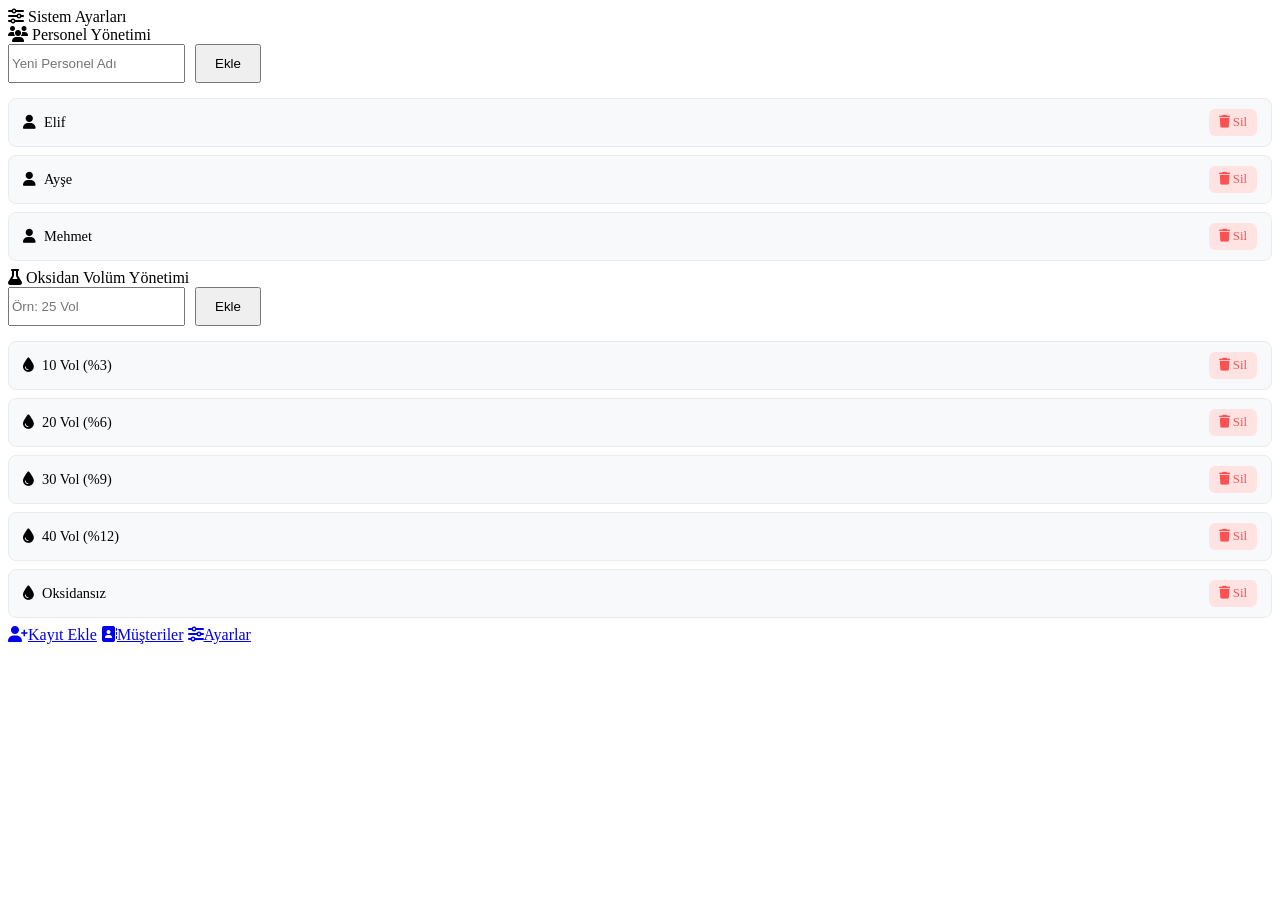
==== ayarlar.html @ 13740bed "Add files via upload" ====
<!DOCTYPE html>
<html lang="tr">
<head>
    <meta charset="UTF-8">
    <meta name="viewport" content="width=device-width, initial-scale=1.0">
    <title>Ayarlar</title>
    <link rel="stylesheet" href="style.css">
    <link rel="stylesheet" href="https://cdnjs.cloudflare.com/ajax/libs/font-awesome/6.4.0/css/all.min.css">
    <style>
        .setting-item { display: flex; justify-content: space-between; align-items: center; padding: 10px 14px; background: #f8f9fa; margin-bottom: 8px; border-radius: 8px; border: 1px solid #e9ecef; font-size: 0.9rem; font-weight: 500; }
        .del-badge { color: #fa5252; cursor: pointer; background: #ffe3e3; padding: 6px 10px; border-radius: 6px; font-size: 0.8rem; }
    </style>
</head>
<body>
    <div class="header">
        <i class="fa-solid fa-sliders"></i> Sistem Ayarları
    </div>
    
    <div class="container">
        <!-- Personel Yönetimi -->
        <div class="card">
            <div class="card-title"><i class="fa-solid fa-users"></i> Personel Yönetimi</div>
            <div style="display: flex; gap: 10px; margin-bottom: 15px;">
                <input type="text" id="newStylist" placeholder="Yeni Personel Adı">
                <button class="btn" style="width: auto; padding: 10px 18px;" onclick="add('stylists', 'newStylist')">Ekle</button>
            </div>
            <div id="stylistList"></div>
        </div>

        <!-- Volüm Yönetimi -->
        <div class="card">
            <div class="card-title"><i class="fa-solid fa-flask"></i> Oksidan Volüm Yönetimi</div>
            <div style="display: flex; gap: 10px; margin-bottom: 15px;">
                <input type="text" id="newVolume" placeholder="Örn: 25 Vol">
                <button class="btn" style="width: auto; padding: 10px 18px;" onclick="add('volumes', 'newVolume')">Ekle</button>
            </div>
            <div id="volumeList"></div>
        </div>
    </div>

    <!-- Alt Navigasyon Menüsü -->
    <div class="nav-bar">
        <a href="index.html" class="nav-item"><i class="fa-solid fa-user-plus"></i>Kayıt Ekle</a>
        <a href="liste.html" class="nav-item"><i class="fa-solid fa-address-book"></i>Müşteriler</a>
        <a href="ayarlar.html" class="nav-item active"><i class="fa-solid fa-sliders"></i>Ayarlar</a>
    </div>

    <script>
        window.onload = loadSettings;

        function loadSettings() {
            let stylists = JSON.parse(localStorage.getItem('stylists')) || ["Elif", "Ayşe", "Mehmet"];
            let volumes = JSON.parse(localStorage.getItem('volumes')) || ["10 Vol (%3)", "20 Vol (%6)", "30 Vol (%9)", "40 Vol (%12)", "Oksidansız"];
            
            document.getElementById('stylistList').innerHTML = stylists.map((s, i) => `
                <div class="setting-item">
                    <span><i class="fa-solid fa-user" style="color:var(--secondary); margin-right:8px;"></i>${s}</span>
                    <span class="del-badge" onclick="remove('stylists', ${i})"><i class="fa-solid fa-trash"></i> Sil</span>
                </div>
            `).join('');
            
            document.getElementById('volumeList').innerHTML = volumes.map((v, i) => `
                <div class="setting-item">
                    <span><i class="fa-solid fa-droplet" style="color:var(--primary); margin-right:8px;"></i>${v}</span>
                    <span class="del-badge" onclick="remove('volumes', ${i})"><i class="fa-solid fa-trash"></i> Sil</span>
                </div>
            `).join('');
        }

        function add(key, inputId) {
            let val = document.getElementById(inputId).value.trim();
            if(!val) return;
            let list = JSON.parse(localStorage.getItem(key)) || [];
            if(!list.includes(val)) {
                list.push(val);
                localStorage.setItem(key, JSON.stringify(list));
            }
            document.getElementById(inputId).value = '';
            loadSettings();
        }

        function remove(key, index) {
            let list = JSON.parse(localStorage.getItem(key)) || [];
            list.splice(index, 1);
            localStorage.setItem(key, JSON.stringify(list));
            loadSettings();
        }
    </script>
</body>
</html>
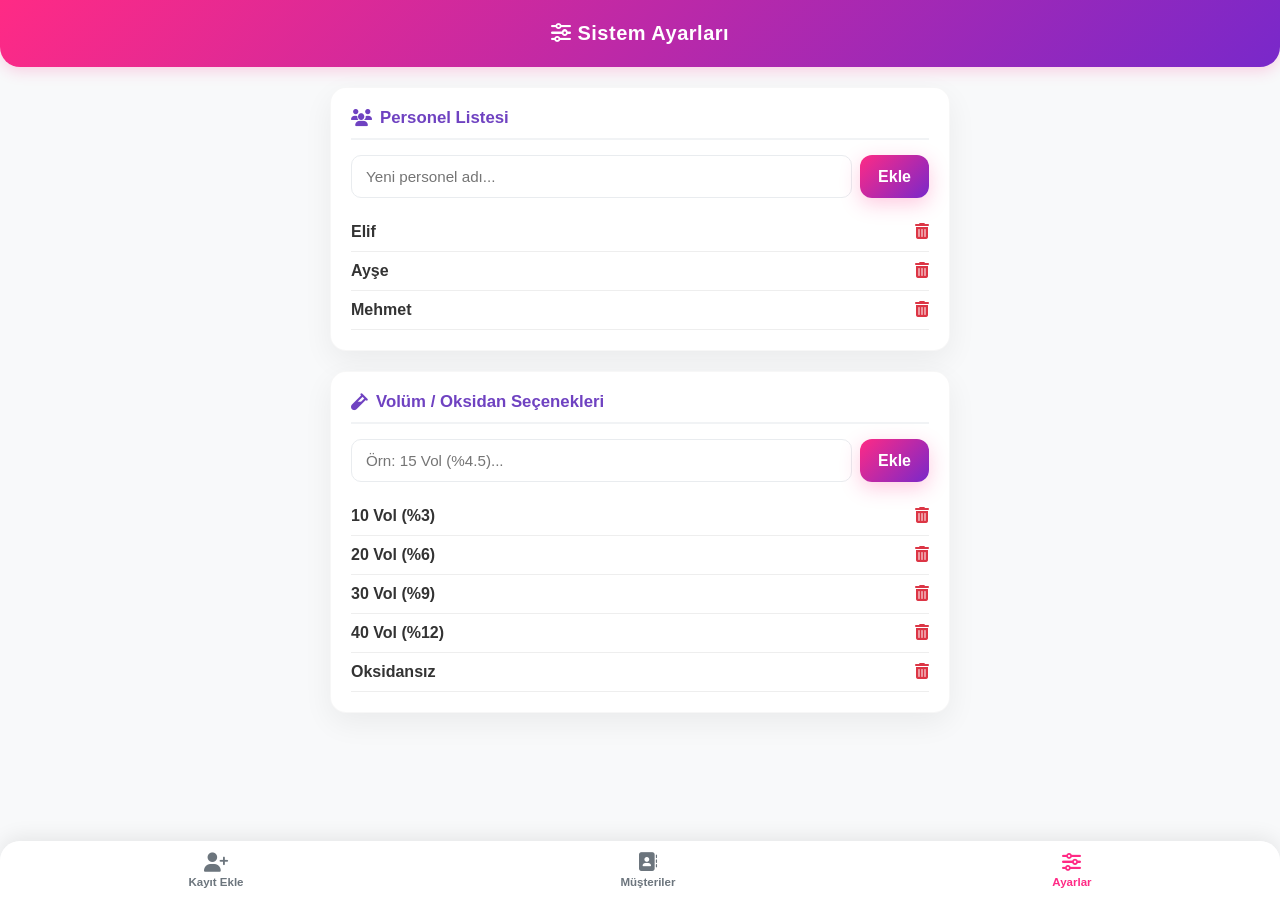
==== commit 7231d5e2: "Refactor settings management in ayarlar.html" ====
--- a/ayarlar.html
+++ b/ayarlar.html
@@ -6,10 +6,6 @@
     <title>Ayarlar</title>
     <link rel="stylesheet" href="style.css">
     <link rel="stylesheet" href="https://cdnjs.cloudflare.com/ajax/libs/font-awesome/6.4.0/css/all.min.css">
-    <style>
-        .setting-item { display: flex; justify-content: space-between; align-items: center; padding: 10px 14px; background: #f8f9fa; margin-bottom: 8px; border-radius: 8px; border: 1px solid #e9ecef; font-size: 0.9rem; font-weight: 500; }
-        .del-badge { color: #fa5252; cursor: pointer; background: #ffe3e3; padding: 6px 10px; border-radius: 6px; font-size: 0.8rem; }
-    </style>
 </head>
 <body>
     <div class="header">
@@ -17,24 +13,28 @@
     </div>
     
     <div class="container">
+        <div id="syncStatus" style="text-align:center; font-size: 0.8rem; color: #6c757d; margin-bottom: 12px; font-weight:600;">
+            <i class="fa-solid fa-arrows-rotate fa-spin"></i> Ayarlar Google Tablolar ile senkronize ediliyor...
+        </div>
+
         <!-- Personel Yönetimi -->
         <div class="card">
-            <div class="card-title"><i class="fa-solid fa-users"></i> Personel Yönetimi</div>
-            <div style="display: flex; gap: 10px; margin-bottom: 15px;">
-                <input type="text" id="newStylist" placeholder="Yeni Personel Adı">
-                <button class="btn" style="width: auto; padding: 10px 18px;" onclick="add('stylists', 'newStylist')">Ekle</button>
+            <div class="card-title"><i class="fa-solid fa-users"></i> Personel Listesi</div>
+            <div style="display: flex; gap: 8px; margin-bottom: 15px;">
+                <input type="text" id="newStylist" placeholder="Yeni personel adı...">
+                <button class="btn" style="width: auto; padding: 0 18px;" onclick="addStylist()">Ekle</button>
             </div>
-            <div id="stylistList"></div>
+            <ul id="stylistList" style="list-style: none; padding: 0; margin: 0;"></ul>
         </div>
 
-        <!-- Volüm Yönetimi -->
-        <div class="card">
-            <div class="card-title"><i class="fa-solid fa-flask"></i> Oksidan Volüm Yönetimi</div>
-            <div style="display: flex; gap: 10px; margin-bottom: 15px;">
-                <input type="text" id="newVolume" placeholder="Örn: 25 Vol">
-                <button class="btn" style="width: auto; padding: 10px 18px;" onclick="add('volumes', 'newVolume')">Ekle</button>
+        <!-- Volüm / Oksidan Yönetimi -->
+        <div class="card" style="margin-top: 20px;">
+            <div class="card-title"><i class="fa-solid fa-vial"></i> Volüm / Oksidan Seçenekleri</div>
+            <div style="display: flex; gap: 8px; margin-bottom: 15px;">
+                <input type="text" id="newVolume" placeholder="Örn: 15 Vol (%4.5)...">
+                <button class="btn" style="width: auto; padding: 0 18px;" onclick="addVolume()">Ekle</button>
             </div>
-            <div id="volumeList"></div>
+            <ul id="volumeList" style="list-style: none; padding: 0; margin: 0;"></ul>
         </div>
     </div>
 
@@ -46,45 +46,110 @@
     </div>
 
     <script>
-        window.onload = loadSettings;
+        const SCRIPT_URL = "https://script.google.com/macros/s/AKfycbxj3SX7iW7ruzD6hQ3sq2WIcIf6JTsAfMqw1hscgxm8sXd_DJLNeY0f0tWb0lHJq7IW/exec";
 
-        function loadSettings() {
+        window.onload = function() {
+            renderLists();
+            fetchSettingsFromGoogle();
+        };
+
+        function fetchSettingsFromGoogle() {
+            const syncDiv = document.getElementById('syncStatus');
+            syncDiv.style.display = 'block';
+
+            fetch(SCRIPT_URL)
+                .then(res => res.json())
+                .then(data => {
+                    if (data.stylists) localStorage.setItem('stylists', JSON.stringify(data.stylists));
+                    if (data.volumes) localStorage.setItem('volumes', JSON.stringify(data.volumes));
+                    renderLists();
+                })
+                .catch(err => console.error("Ayarlar çekilemedi:", err))
+                .finally(() => {
+                    syncDiv.style.display = 'none';
+                });
+        }
+
+        function saveSettingsToGoogle() {
+            const stylists = JSON.parse(localStorage.getItem('stylists')) || [];
+            const volumes = JSON.parse(localStorage.getItem('volumes')) || [];
+
+            fetch(SCRIPT_URL, {
+                method: "POST",
+                mode: "no-cors",
+                headers: { "Content-Type": "application/json" },
+                body: JSON.stringify({
+                    action: "saveSettings",
+                    stylists: stylists,
+                    volumes: volumes
+                })
+            });
+        }
+
+        function renderLists() {
             let stylists = JSON.parse(localStorage.getItem('stylists')) || ["Elif", "Ayşe", "Mehmet"];
             let volumes = JSON.parse(localStorage.getItem('volumes')) || ["10 Vol (%3)", "20 Vol (%6)", "30 Vol (%9)", "40 Vol (%12)", "Oksidansız"];
-            
-            document.getElementById('stylistList').innerHTML = stylists.map((s, i) => `
-                <div class="setting-item">
-                    <span><i class="fa-solid fa-user" style="color:var(--secondary); margin-right:8px;"></i>${s}</span>
-                    <span class="del-badge" onclick="remove('stylists', ${i})"><i class="fa-solid fa-trash"></i> Sil</span>
-                </div>
+
+            // Personel Listesi
+            const sUl = document.getElementById('stylistList');
+            sUl.innerHTML = stylists.map((s, idx) => `
+                <li style="display:flex; justify-content:space-between; align-items:center; padding: 10px 0; border-bottom: 1px solid #eee;">
+                    <span style="font-weight:600; color:#333;">${s}</span>
+                    <button onclick="removeStylist(${idx})" style="background:none; border:none; color:#dc3545; cursor:pointer; font-size:1rem;"><i class="fa-solid fa-trash-can"></i></button>
+                </li>
             `).join('');
-            
-            document.getElementById('volumeList').innerHTML = volumes.map((v, i) => `
-                <div class="setting-item">
-                    <span><i class="fa-solid fa-droplet" style="color:var(--primary); margin-right:8px;"></i>${v}</span>
-                    <span class="del-badge" onclick="remove('volumes', ${i})"><i class="fa-solid fa-trash"></i> Sil</span>
-                </div>
+
+            // Volüm Listesi
+            const vUl = document.getElementById('volumeList');
+            vUl.innerHTML = volumes.map((v, idx) => `
+                <li style="display:flex; justify-content:space-between; align-items:center; padding: 10px 0; border-bottom: 1px solid #eee;">
+                    <span style="font-weight:600; color:#333;">${v}</span>
+                    <button onclick="removeVolume(${idx})" style="background:none; border:none; color:#dc3545; cursor:pointer; font-size:1rem;"><i class="fa-solid fa-trash-can"></i></button>
+                </li>
             `).join('');
         }
 
-        function add(key, inputId) {
-            let val = document.getElementById(inputId).value.trim();
+        function addStylist() {
+            const input = document.getElementById('newStylist');
+            const val = input.value.trim();
             if(!val) return;
-            let list = JSON.parse(localStorage.getItem(key)) || [];
-            if(!list.includes(val)) {
-                list.push(val);
-                localStorage.setItem(key, JSON.stringify(list));
-            }
-            document.getElementById(inputId).value = '';
-            loadSettings();
+            
+            let stylists = JSON.parse(localStorage.getItem('stylists')) || [];
+            stylists.push(val);
+            localStorage.setItem('stylists', JSON.stringify(stylists));
+            input.value = '';
+            renderLists();
+            saveSettingsToGoogle();
         }
 
-        function remove(key, index) {
-            let list = JSON.parse(localStorage.getItem(key)) || [];
-            list.splice(index, 1);
-            localStorage.setItem(key, JSON.stringify(list));
-            loadSettings();
+        function removeStylist(idx) {
+            let stylists = JSON.parse(localStorage.getItem('stylists')) || [];
+            stylists.splice(idx, 1);
+            localStorage.setItem('stylists', JSON.stringify(stylists));
+            renderLists();
+            saveSettingsToGoogle();
+        }
+
+        function addVolume() {
+            const input = document.getElementById('newVolume');
+            const val = input.value.trim();
+            if(!val) return;
+
+            let volumes = JSON.parse(localStorage.getItem('volumes')) || [];
+            volumes.push(val);
+            localStorage.setItem('volumes', JSON.stringify(volumes));
+            input.value = '';
+            renderLists();
+            saveSettingsToGoogle();
+        }
+
+        function removeVolume(idx) {
+            let volumes = JSON.parse(localStorage.getItem('volumes')) || [];
+            volumes.splice(idx, 1);
+            localStorage.setItem('volumes', JSON.stringify(volumes));
+            renderLists();
+            saveSettingsToGoogle();
         }
     </script>
 </body>
-</html>+</html>
--- a/style.css
+++ b/style.css
@@ -0,0 +1,196 @@
+:root {
+    --primary: #ff2a85;
+    --primary-gradient: linear-gradient(135deg, #ff2a85 0%, #7928ca 100%);
+    --secondary: #6f42c1;
+    --bg-color: #f8f9fa;
+    --card-bg: #ffffff;
+    --text-main: #212529;
+    --text-muted: #6c757d;
+    --border-radius: 16px;
+    --shadow: 0 10px 30px rgba(0,0,0,0.06);
+}
+
+* { box-sizing: border-box; margin: 0; padding: 0; font-family: 'Poppins', -apple-system, BlinkMacSystemFont, "Segoe UI", Roboto, sans-serif; }
+body { background-color: var(--bg-color); color: var(--text-main); padding-bottom: 90px; -webkit-tap-highlight-color: transparent; }
+
+/* Üst Başlık */
+.header {
+    background: var(--primary-gradient);
+    color: white;
+    padding: 22px 15px;
+    text-align: center;
+    font-size: 1.25rem;
+    font-weight: 700;
+    letter-spacing: 0.5px;
+    box-shadow: 0 4px 15px rgba(255, 42, 133, 0.2);
+    border-bottom-left-radius: 20px;
+    border-bottom-right-radius: 20px;
+    margin-bottom: 20px;
+}
+
+.container { padding: 0 15px; max-width: 650px; margin: 0 auto; }
+
+/* Kart Yapısı */
+.card { 
+    background: var(--card-bg); 
+    border-radius: var(--border-radius); 
+    padding: 20px; 
+    box-shadow: var(--shadow); 
+    margin-bottom: 20px; 
+    border: 1px solid rgba(0,0,0,0.03);
+}
+
+.card-title {
+    font-size: 1.05rem;
+    font-weight: 700;
+    color: var(--secondary);
+    margin-bottom: 15px;
+    display: flex;
+    align-items: center;
+    gap: 8px;
+    border-bottom: 2px solid #f1f3f5;
+    padding-bottom: 10px;
+}
+
+/* Form Elemanları */
+.form-grid { display: grid; grid-template-columns: 1fr; gap: 14px; }
+.form-group { display: flex; flex-direction: column; gap: 6px; }
+label { font-size: 0.82rem; font-weight: 600; color: #495057; }
+input, select, textarea { 
+    padding: 12px 14px; 
+    border: 1.5px solid #e9ecef; 
+    border-radius: 10px; 
+    font-size: 0.95rem; 
+    outline: none; 
+    width: 100%; 
+    background: #fff;
+    transition: all 0.2s;
+}
+input:focus, select:focus, textarea:focus { border-color: var(--primary); box-shadow: 0 0 0 3px rgba(255,42,133,0.1); }
+
+.section-tag {
+    font-size: 0.82rem;
+    font-weight: 700;
+    color: var(--primary);
+    background: #fff0f6;
+    padding: 8px 12px;
+    border-radius: 8px;
+    margin: 8px 0 2px 0;
+    display: flex;
+    align-items: center;
+    gap: 6px;
+}
+
+/* Butonlar */
+.btn {
+    background: var(--primary-gradient);
+    color: white;
+    border: none;
+    padding: 14px;
+    border-radius: 12px;
+    font-weight: 700;
+    cursor: pointer;
+    width: 100%;
+    font-size: 1rem;
+    display: flex;
+    align-items: center;
+    justify-content: center;
+    gap: 8px;
+    box-shadow: 0 6px 20px rgba(255, 42, 133, 0.25);
+    transition: transform 0.1s ease;
+}
+.btn:active { transform: scale(0.98); }
+.btn-secondary { background: #6c757d; box-shadow: none; }
+
+/* Alt Navigasyon Çubuğu (Mobil Uygulama Hissi) */
+.nav-bar { 
+    position: fixed; 
+    bottom: 0; 
+    left: 0; 
+    width: 100%; 
+    background: rgba(255, 255, 255, 0.95); 
+    backdrop-filter: blur(10px);
+    box-shadow: 0 -4px 20px rgba(0,0,0,0.08); 
+    display: flex; 
+    justify-content: space-around; 
+    padding: 12px 0; 
+    z-index: 1000; 
+    border-top-left-radius: 20px;
+    border-top-right-radius: 20px;
+}
+.nav-item { 
+    text-decoration: none; 
+    color: var(--text-muted); 
+    display: flex; 
+    flex-direction: column; 
+    align-items: center; 
+    font-size: 0.72rem; 
+    font-weight: 600; 
+    gap: 4px; 
+    transition: color 0.2s;
+}
+.nav-item.active { color: var(--primary); }
+.nav-item i { font-size: 1.2rem; }
+
+/* Bildirim Kutusu */
+.success-msg { 
+    display: none; 
+    background: #d1e7dd; 
+    color: #0f5132; 
+    padding: 14px; 
+    border-radius: 12px; 
+    text-align: center; 
+    font-weight: 600; 
+    margin-bottom: 15px; 
+    border: 1px solid #badbcc;
+    animation: fadeIn 0.3s ease;
+}
+
+/* Müşteri Kartları */
+.customer-card { 
+    background: white; 
+    border-radius: 14px; 
+    padding: 16px; 
+    margin-bottom: 14px; 
+    box-shadow: 0 4px 15px rgba(0,0,0,0.04); 
+    border: 1px solid #f1f3f5;
+    border-left: 5px solid var(--primary);
+    position: relative;
+}
+.customer-header { display: flex; justify-content: space-between; align-items: flex-start; margin-bottom: 10px; }
+.customer-name { font-size: 1.1rem; font-weight: 700; color: #111; }
+.customer-phone { font-size: 0.82rem; color: var(--text-muted); }
+.customer-date { font-size: 0.75rem; background: #eef2ff; color: var(--secondary); padding: 4px 8px; border-radius: 20px; font-weight: 600; }
+
+.formula-box {
+    display: grid;
+    grid-template-columns: 1fr 1fr;
+    gap: 10px;
+    background: #f8f9fa;
+    padding: 10px;
+    border-radius: 10px;
+    font-size: 0.82rem;
+    margin: 10px 0;
+    border: 1px solid #e9ecef;
+}
+
+.badge { display: inline-block; padding: 2px 6px; border-radius: 4px; font-size: 0.68rem; font-weight: 700; margin-bottom: 4px; }
+.badge-dip { background: #ffe3e3; color: #c92a2a; }
+.badge-komple { background: #e7f5ff; color: #1864ab; }
+
+.action-buttons { display: flex; gap: 8px; margin-top: 10px; }
+.btn-action { 
+    flex: 1; 
+    padding: 8px; 
+    border-radius: 8px; 
+    border: none; 
+    font-size: 0.8rem; 
+    font-weight: 600; 
+    cursor: pointer; 
+    display: flex; 
+    align-items: center; 
+    justify-content: center; 
+    gap: 5px; 
+}
+.btn-edit { background: #e7f5ff; color: #1864ab; }
+.btn-del { background: #ffe3e3; color: #c92a2a; }
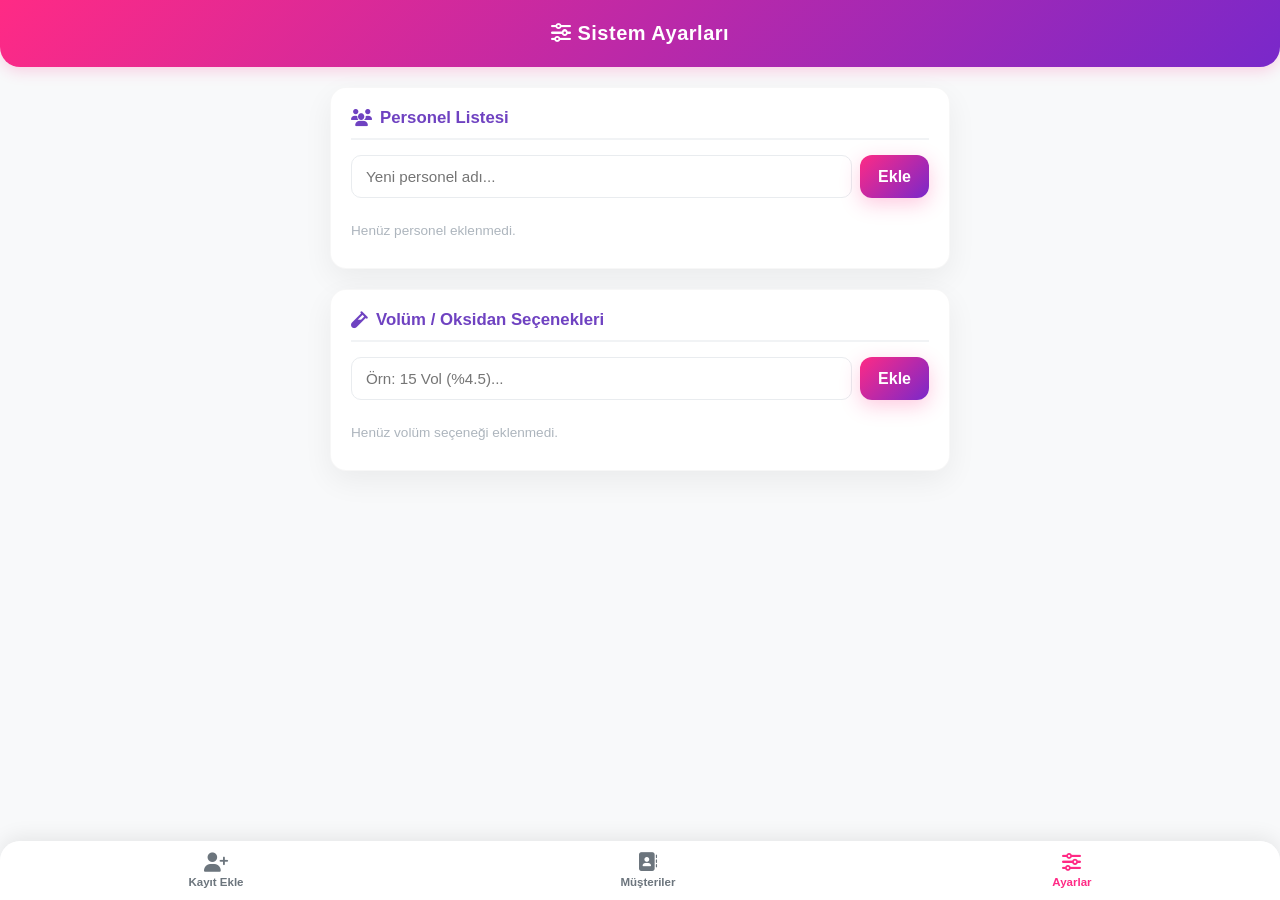
==== commit bfacf348: "Improve localStorage checks for stylists and volumes Refactor localStorage handling for stylists and" ====
--- a/ayarlar.html
+++ b/ayarlar.html
@@ -46,7 +46,7 @@
     </div>
 
     <script>
-        const SCRIPT_URL = "https://script.google.com/macros/s/AKfycbxj3SX7iW7ruzD6hQ3sq2WIcIf6JTsAfMqw1hscgxm8sXd_DJLNeY0f0tWb0lHJq7IW/exec";
+        const SCRIPT_URL = "https://script.google.com/macros/s/AKfycbwf9bdnzspFiiwqxtTNK4KB-N3eIXiumcA1VaDqNGRvRQy9ETS8H1WV1bWHMTUXY-eo/exec";
 
         window.onload = function() {
             renderLists();
@@ -60,8 +60,12 @@
             fetch(SCRIPT_URL)
                 .then(res => res.json())
                 .then(data => {
-                    if (data.stylists) localStorage.setItem('stylists', JSON.stringify(data.stylists));
-                    if (data.volumes) localStorage.setItem('volumes', JSON.stringify(data.volumes));
+                    if (data && Array.isArray(data.stylists)) {
+                        localStorage.setItem('stylists', JSON.stringify(data.stylists));
+                    }
+                    if (data && Array.isArray(data.volumes)) {
+                        localStorage.setItem('volumes', JSON.stringify(data.volumes));
+                    }
                     renderLists();
                 })
                 .catch(err => console.error("Ayarlar çekilemedi:", err))
@@ -87,26 +91,37 @@
         }
 
         function renderLists() {
-            let stylists = JSON.parse(localStorage.getItem('stylists')) || ["Elif", "Ayşe", "Mehmet"];
-            let volumes = JSON.parse(localStorage.getItem('volumes')) || ["10 Vol (%3)", "20 Vol (%6)", "30 Vol (%9)", "40 Vol (%12)", "Oksidansız"];
+            let stylists = JSON.parse(localStorage.getItem('stylists'));
+            let volumes = JSON.parse(localStorage.getItem('volumes'));
+
+            if (stylists === null) stylists = [];
+            if (volumes === null) volumes = [];
 
             // Personel Listesi
             const sUl = document.getElementById('stylistList');
-            sUl.innerHTML = stylists.map((s, idx) => `
-                <li style="display:flex; justify-content:space-between; align-items:center; padding: 10px 0; border-bottom: 1px solid #eee;">
-                    <span style="font-weight:600; color:#333;">${s}</span>
-                    <button onclick="removeStylist(${idx})" style="background:none; border:none; color:#dc3545; cursor:pointer; font-size:1rem;"><i class="fa-solid fa-trash-can"></i></button>
-                </li>
-            `).join('');
+            if (stylists.length === 0) {
+                sUl.innerHTML = `<li style="padding: 10px 0; color:#adb5bd; font-size:0.85rem;">Henüz personel eklenmedi.</li>`;
+            } else {
+                sUl.innerHTML = stylists.map((s, idx) => `
+                    <li style="display:flex; justify-content:space-between; align-items:center; padding: 10px 0; border-bottom: 1px solid #eee;">
+                        <span style="font-weight:600; color:#333;">${s}</span>
+                        <button onclick="removeStylist(${idx})" style="background:none; border:none; color:#dc3545; cursor:pointer; font-size:1rem;"><i class="fa-solid fa-trash-can"></i></button>
+                    </li>
+                `).join('');
+            }
 
             // Volüm Listesi
             const vUl = document.getElementById('volumeList');
-            vUl.innerHTML = volumes.map((v, idx) => `
-                <li style="display:flex; justify-content:space-between; align-items:center; padding: 10px 0; border-bottom: 1px solid #eee;">
-                    <span style="font-weight:600; color:#333;">${v}</span>
-                    <button onclick="removeVolume(${idx})" style="background:none; border:none; color:#dc3545; cursor:pointer; font-size:1rem;"><i class="fa-solid fa-trash-can"></i></button>
-                </li>
-            `).join('');
+            if (volumes.length === 0) {
+                vUl.innerHTML = `<li style="padding: 10px 0; color:#adb5bd; font-size:0.85rem;">Henüz volüm seçeneği eklenmedi.</li>`;
+            } else {
+                vUl.innerHTML = volumes.map((v, idx) => `
+                    <li style="display:flex; justify-content:space-between; align-items:center; padding: 10px 0; border-bottom: 1px solid #eee;">
+                        <span style="font-weight:600; color:#333;">${v}</span>
+                        <button onclick="removeVolume(${idx})" style="background:none; border:none; color:#dc3545; cursor:pointer; font-size:1rem;"><i class="fa-solid fa-trash-can"></i></button>
+                    </li>
+                `).join('');
+            }
         }
 
         function addStylist() {
